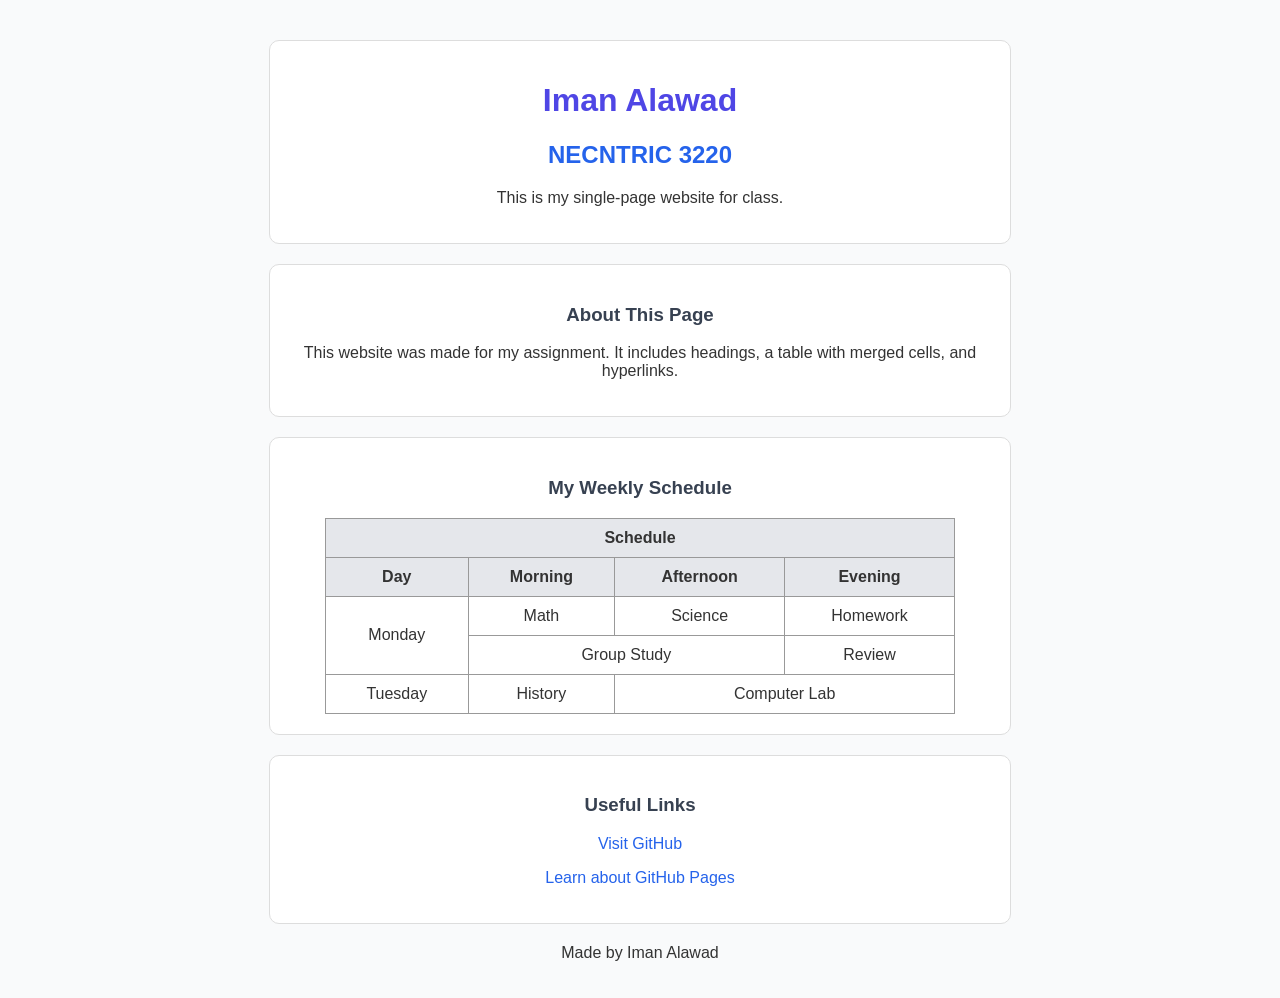
==== index.html @ a1243da5 "Create index.html" ====
<!DOCTYPE html>
<html>
<head>
  <title>Iman Alawad - NECNTRIC 3220</title>
  <style>
    body {
      font-family: Arial, sans-serif;
      background-color: #f9fafb;
      color: #333;
      text-align: center;
      margin: 0;
      padding: 20px;
    }

    h1 {
      color: #4f46e5;
    }

    h2 {
      color: #2563eb;
    }

    h3 {
      color: #374151;
    }

    .box {
      background-color: white;
      border: 1px solid #ddd;
      border-radius: 10px;
      padding: 20px;
      margin: 20px auto;
      width: 80%;
      max-width: 700px;
    }

    table {
      margin: auto;
      border-collapse: collapse;
      width: 90%;
    }

    th, td {
      border: 1px solid #999;
      padding: 10px;
    }

    th {
      background-color: #e5e7eb;
    }

    a {
      color: #2563eb;
      text-decoration: none;
    }

    a:hover {
      text-decoration: underline;
    }
  </style>
</head>
<body>

  <div class="box">
    <h1>Iman Alawad</h1>
    <h2>NECNTRIC 3220</h2>
    <p>This is my single-page website for class.</p>
  </div>

  <div class="box">
    <h3>About This Page</h3>
    <p>This website was made for my assignment. It includes headings, a table with merged cells, and hyperlinks.</p>
  </div>

  <div class="box">
    <h3>My Weekly Schedule</h3>
    <table>
      <tr>
        <th colspan="4">Schedule</th>
      </tr>
      <tr>
        <th>Day</th>
        <th>Morning</th>
        <th>Afternoon</th>
        <th>Evening</th>
      </tr>
      <tr>
        <td rowspan="2">Monday</td>
        <td>Math</td>
        <td>Science</td>
        <td>Homework</td>
      </tr>
      <tr>
        <td colspan="2">Group Study</td>
        <td>Review</td>
      </tr>
      <tr>
        <td>Tuesday</td>
        <td>History</td>
        <td colspan="2">Computer Lab</td>
      </tr>
    </table>
  </div>

  <div class="box">
    <h3>Useful Links</h3>
    <p><a href="https://github.com/" target="_blank">Visit GitHub</a></p>
    <p><a href="https://pages.github.com/" target="_blank">Learn about GitHub Pages</a></p>
  </div>

  <p>Made by Iman Alawad</p>

</body>
</html>
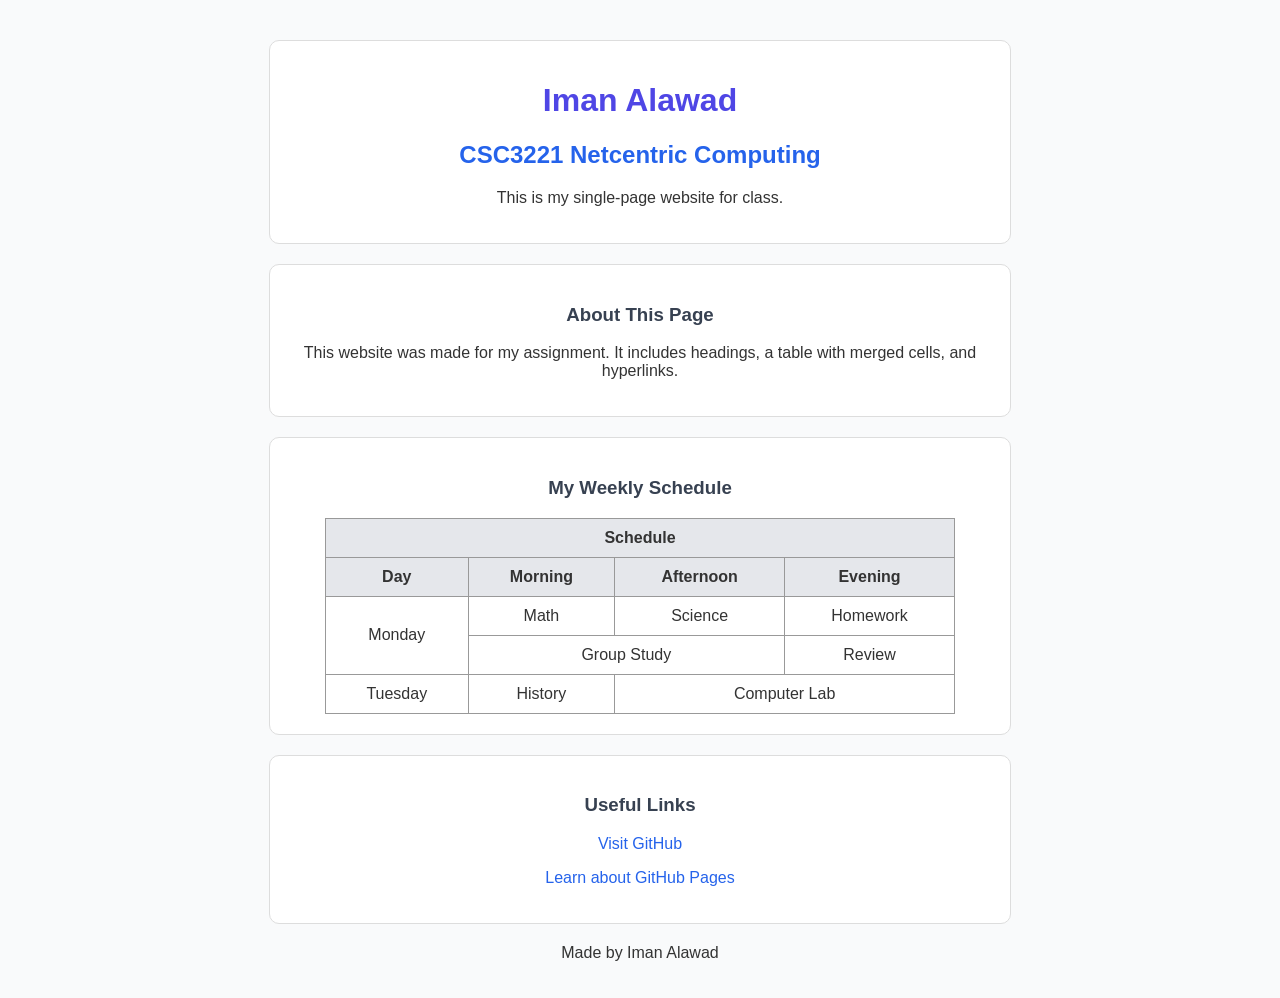
==== commit 1beb8b9a: "Update index.html" ====
--- a/index.html
+++ b/index.html
@@ -1,7 +1,7 @@
 <!DOCTYPE html>
 <html>
 <head>
-  <title>Iman Alawad - NECNTRIC 3220</title>
+  <title>Iman Alawad - CSC3221 Netcentric Computing</title>
   <style>
     body {
       font-family: Arial, sans-serif;
@@ -63,7 +63,7 @@
 
   <div class="box">
     <h1>Iman Alawad</h1>
-    <h2>NECNTRIC 3220</h2>
+    <h2>CSC3221 Netcentric Computing</h2>
     <p>This is my single-page website for class.</p>
   </div>
 
@@ -112,3 +112,4 @@
 
 </body>
 </html>
+
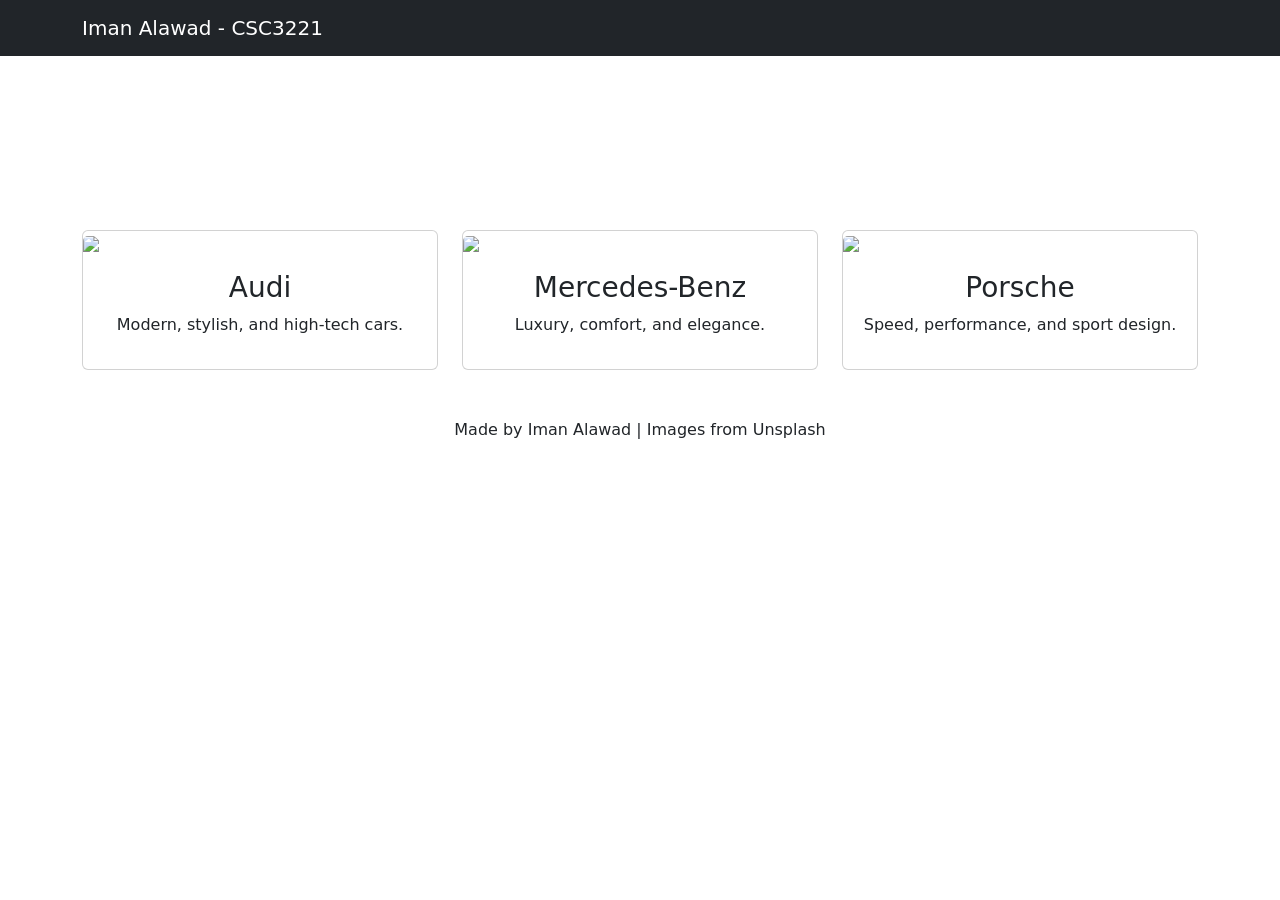
==== commit 6bd4c47f: "Update index.html" ====
--- a/index.html
+++ b/index.html
@@ -1,115 +1,83 @@
 <!DOCTYPE html>
-<html>
+<html lang="en">
 <head>
-  <title>Iman Alawad - CSC3221 Netcentric Computing</title>
-  <style>
-    body {
-      font-family: Arial, sans-serif;
-      background-color: #f9fafb;
-      color: #333;
-      text-align: center;
-      margin: 0;
-      padding: 20px;
-    }
+  <meta charset="UTF-8">
+  <meta name="viewport" content="width=device-width, initial-scale=1.0">
+  <title>Iman Alawad | Car Website</title>
 
-    h1 {
-      color: #4f46e5;
-    }
+  <!-- Bootstrap -->
+  <link href="https://cdn.jsdelivr.net/npm/bootstrap@5.3.3/dist/css/bootstrap.min.css" rel="stylesheet">
 
-    h2 {
-      color: #2563eb;
-    }
+  <!-- CSS file -->
+  <link rel="stylesheet" href="styles.css">
+</head>
 
-    h3 {
-      color: #374151;
-    }
-
-    .box {
-      background-color: white;
-      border: 1px solid #ddd;
-      border-radius: 10px;
-      padding: 20px;
-      margin: 20px auto;
-      width: 80%;
-      max-width: 700px;
-    }
-
-    table {
-      margin: auto;
-      border-collapse: collapse;
-      width: 90%;
-    }
-
-    th, td {
-      border: 1px solid #999;
-      padding: 10px;
-    }
-
-    th {
-      background-color: #e5e7eb;
-    }
-
-    a {
-      color: #2563eb;
-      text-decoration: none;
-    }
-
-    a:hover {
-      text-decoration: underline;
-    }
-  </style>
-</head>
 <body>
 
-  <div class="box">
-    <h1>Iman Alawad</h1>
-    <h2>CSC3221 Netcentric Computing</h2>
-    <p>This is my single-page website for class.</p>
+<!-- Navbar -->
+<nav class="navbar navbar-dark bg-dark">
+  <div class="container">
+    <span class="navbar-brand">Iman Alawad - CSC3221</span>
   </div>
+</nav>
 
-  <div class="box">
-    <h3>About This Page</h3>
-    <p>This website was made for my assignment. It includes headings, a table with merged cells, and hyperlinks.</p>
+<!-- Header -->
+<header class="text-center text-white hero">
+  <h1>Luxury Car Showcase</h1>
+  <h2>CSC3221 Netcentric Computing</h2>
+  <p>Click on a car to learn more</p>
+</header>
+
+<!-- Cars Section -->
+<div class="container mt-5">
+  <div class="row">
+
+    <!-- Audi -->
+    <div class="col-md-4">
+      <div class="card">
+        <a href="audi.html">
+          <img src="https://images.unsplash.com/photo-1542282088-fe8426682b8f?auto=format&fit=crop&w=900&q=80" class="card-img-top home-img">
+        </a>
+        <div class="card-body text-center">
+          <h3>Audi</h3>
+          <p>Modern, stylish, and high-tech cars.</p>
+        </div>
+      </div>
+    </div>
+
+    <!-- Mercedes -->
+    <div class="col-md-4">
+      <div class="card">
+        <a href="mercedes.html">
+          <img src="https://images.unsplash.com/photo-1503376780353-7e6692767b70?auto=format&fit=crop&w=900&q=80" class="card-img-top home-img">
+        </a>
+        <div class="card-body text-center">
+          <h3>Mercedes-Benz</h3>
+          <p>Luxury, comfort, and elegance.</p>
+        </div>
+      </div>
+    </div>
+
+    <!-- Porsche -->
+    <div class="col-md-4">
+      <div class="card">
+        <a href="porsche.html">
+          <img src="https://images.unsplash.com/photo-1502161254066-6c74afbf07aa?auto=format&fit=crop&w=900&q=80" class="card-img-top home-img">
+        </a>
+        <div class="card-body text-center">
+          <h3>Porsche</h3>
+          <p>Speed, performance, and sport design.</p>
+        </div>
+      </div>
+    </div>
+
   </div>
+</div>
 
-  <div class="box">
-    <h3>My Weekly Schedule</h3>
-    <table>
-      <tr>
-        <th colspan="4">Schedule</th>
-      </tr>
-      <tr>
-        <th>Day</th>
-        <th>Morning</th>
-        <th>Afternoon</th>
-        <th>Evening</th>
-      </tr>
-      <tr>
-        <td rowspan="2">Monday</td>
-        <td>Math</td>
-        <td>Science</td>
-        <td>Homework</td>
-      </tr>
-      <tr>
-        <td colspan="2">Group Study</td>
-        <td>Review</td>
-      </tr>
-      <tr>
-        <td>Tuesday</td>
-        <td>History</td>
-        <td colspan="2">Computer Lab</td>
-      </tr>
-    </table>
-  </div>
-
-  <div class="box">
-    <h3>Useful Links</h3>
-    <p><a href="https://github.com/" target="_blank">Visit GitHub</a></p>
-    <p><a href="https://pages.github.com/" target="_blank">Learn about GitHub Pages</a></p>
-  </div>
-
-  <p>Made by Iman Alawad</p>
+<!-- Footer -->
+<footer class="text-center mt-5">
+  <p>Made by Iman Alawad | Images from Unsplash</p>
+</footer>
 
 </body>
 </html>
-
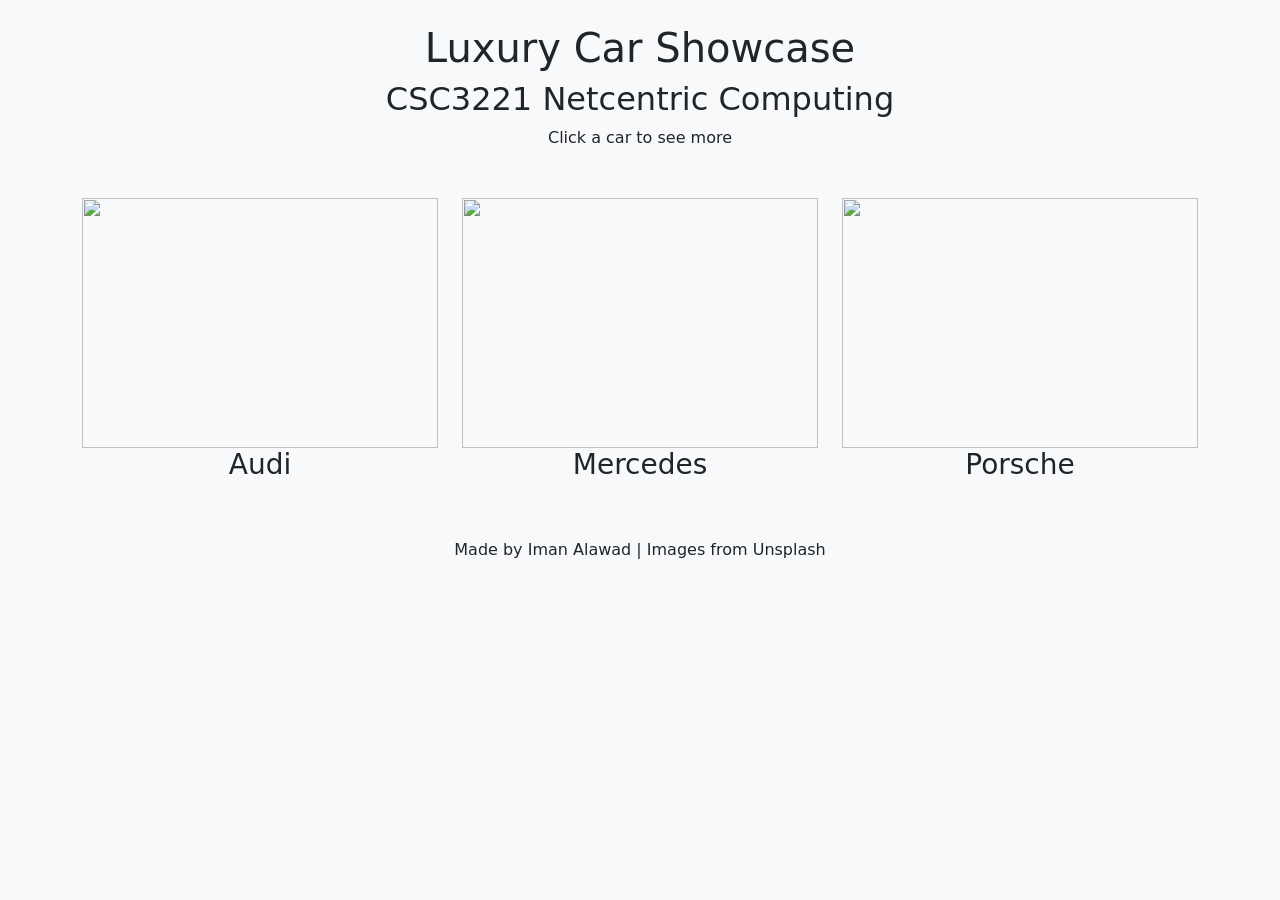
==== commit 0bf349a6: "Update index.html" ====
--- a/index.html
+++ b/index.html
@@ -1,83 +1,54 @@
 <!DOCTYPE html>
-<html lang="en">
+<html>
 <head>
-  <meta charset="UTF-8">
-  <meta name="viewport" content="width=device-width, initial-scale=1.0">
-  <title>Iman Alawad | Car Website</title>
+  <title>Iman Alawad | Cars</title>
 
   <!-- Bootstrap -->
   <link href="https://cdn.jsdelivr.net/npm/bootstrap@5.3.3/dist/css/bootstrap.min.css" rel="stylesheet">
 
-  <!-- CSS file -->
+  <!-- CSS -->
   <link rel="stylesheet" href="styles.css">
 </head>
 
 <body>
 
-<!-- Navbar -->
-<nav class="navbar navbar-dark bg-dark">
-  <div class="container">
-    <span class="navbar-brand">Iman Alawad - CSC3221</span>
-  </div>
-</nav>
-
-<!-- Header -->
-<header class="text-center text-white hero">
+<div class="container text-center mt-4">
   <h1>Luxury Car Showcase</h1>
   <h2>CSC3221 Netcentric Computing</h2>
-  <p>Click on a car to learn more</p>
-</header>
+  <p>Click a car to see more</p>
+</div>
 
-<!-- Cars Section -->
 <div class="container mt-5">
   <div class="row">
 
     <!-- Audi -->
     <div class="col-md-4">
-      <div class="card">
-        <a href="audi.html">
-          <img src="https://images.unsplash.com/photo-1542282088-fe8426682b8f?auto=format&fit=crop&w=900&q=80" class="card-img-top home-img">
-        </a>
-        <div class="card-body text-center">
-          <h3>Audi</h3>
-          <p>Modern, stylish, and high-tech cars.</p>
-        </div>
-      </div>
+      <a href="audi.html">
+        <img src="https://images.unsplash.com/photo-1542282088-fe8426682b8f?auto=format&fit=crop&w=900&q=80" class="home-img">
+      </a>
+      <h3 class="text-center">Audi</h3>
     </div>
 
     <!-- Mercedes -->
     <div class="col-md-4">
-      <div class="card">
-        <a href="mercedes.html">
-          <img src="https://images.unsplash.com/photo-1503376780353-7e6692767b70?auto=format&fit=crop&w=900&q=80" class="card-img-top home-img">
-        </a>
-        <div class="card-body text-center">
-          <h3>Mercedes-Benz</h3>
-          <p>Luxury, comfort, and elegance.</p>
-        </div>
-      </div>
+      <a href="mercedes.html">
+        <img src="https://images.unsplash.com/photo-1503376780353-7e6692767b70?auto=format&fit=crop&w=900&q=80" class="home-img">
+      </a>
+      <h3 class="text-center">Mercedes</h3>
     </div>
 
     <!-- Porsche -->
     <div class="col-md-4">
-      <div class="card">
-        <a href="porsche.html">
-          <img src="https://images.unsplash.com/photo-1502161254066-6c74afbf07aa?auto=format&fit=crop&w=900&q=80" class="card-img-top home-img">
-        </a>
-        <div class="card-body text-center">
-          <h3>Porsche</h3>
-          <p>Speed, performance, and sport design.</p>
-        </div>
-      </div>
+      <a href="porsche.html">
+        <img src="https://images.unsplash.com/photo-1502161254066-6c74afbf07aa?auto=format&fit=crop&w=900&q=80" class="home-img">
+      </a>
+      <h3 class="text-center">Porsche</h3>
     </div>
 
   </div>
 </div>
 
-<!-- Footer -->
-<footer class="text-center mt-5">
-  <p>Made by Iman Alawad | Images from Unsplash</p>
-</footer>
+<p class="text-center mt-5">Made by Iman Alawad | Images from Unsplash</p>
 
 </body>
 </html>
--- a/styles.css
+++ b/styles.css
@@ -0,0 +1,23 @@
+body {
+  background-color: #f8f9fa;
+}
+
+/* Header */
+.hero {
+  padding: 50px;
+  background-color: #343a40;
+}
+
+/* HOME PAGE IMAGES (ALL SAME SIZE) */
+.home-img {
+  width: 100%;
+  height: 250px;
+  object-fit: cover;
+}
+
+/* DETAIL PAGE IMAGES (ALL SAME SIZE) */
+.detail-img {
+  width: 100%;
+  height: 250px;
+  object-fit: cover;
+}
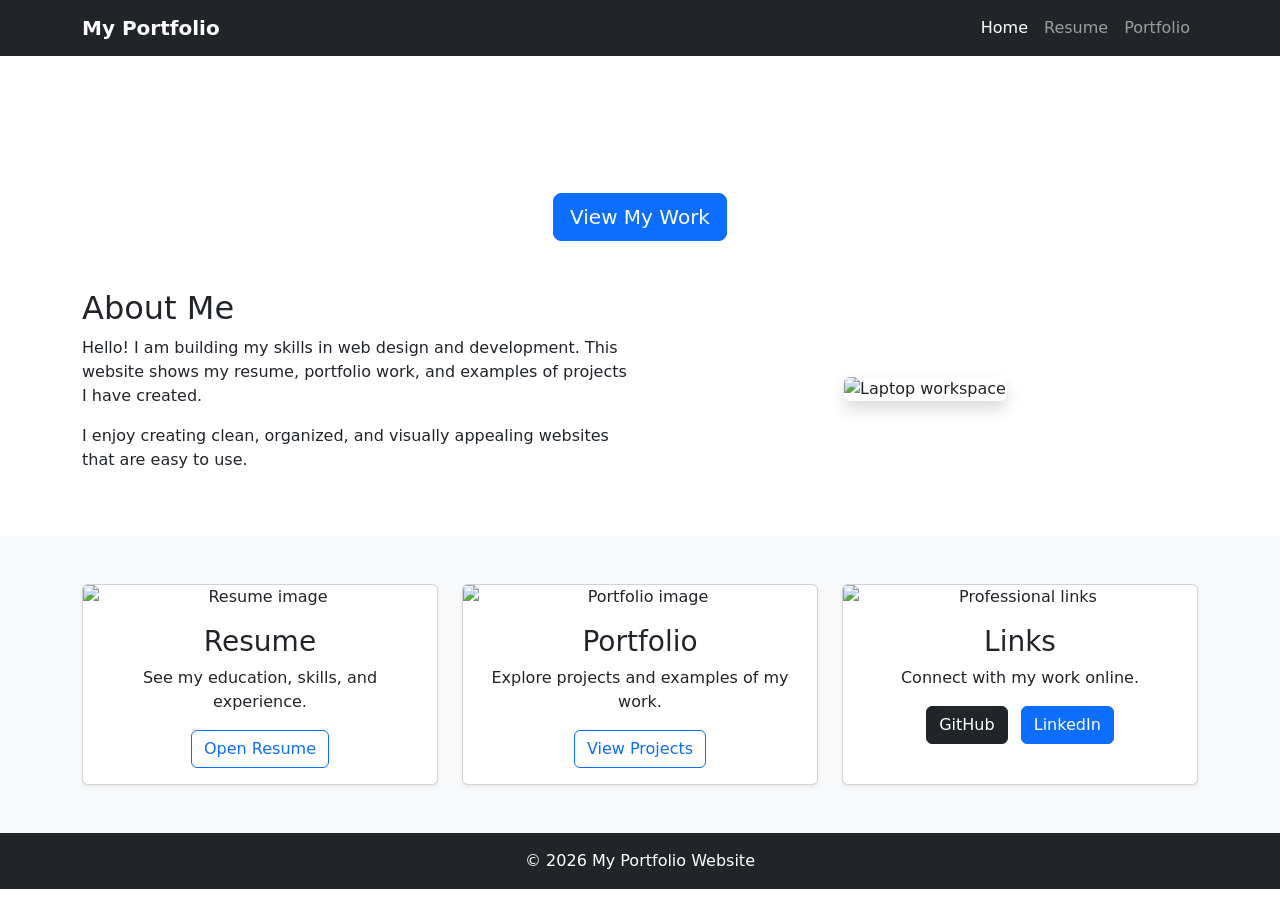
==== commit cd8f3a8b: "Update index.html" ====
--- a/index.html
+++ b/index.html
@@ -1,54 +1,135 @@
 <!DOCTYPE html>
-<html>
+<html lang="en">
 <head>
-  <title>Iman Alawad | Cars</title>
+  <meta charset="UTF-8" />
+  <meta name="viewport" content="width=device-width, initial-scale=1.0" />
+  <title>My Portfolio | Home</title>
 
-  <!-- Bootstrap -->
-  <link href="https://cdn.jsdelivr.net/npm/bootstrap@5.3.3/dist/css/bootstrap.min.css" rel="stylesheet">
+  <!-- Bootstrap CSS -->
+  <link
+    href="https://cdn.jsdelivr.net/npm/bootstrap@5.3.3/dist/css/bootstrap.min.css"
+    rel="stylesheet"
+  />
 
-  <!-- CSS -->
-  <link rel="stylesheet" href="styles.css">
+  <!-- Custom CSS -->
+  <link rel="stylesheet" href="style.css" />
 </head>
-
 <body>
 
-<div class="container text-center mt-4">
-  <h1>Luxury Car Showcase</h1>
-  <h2>CSC3221 Netcentric Computing</h2>
-  <p>Click a car to see more</p>
-</div>
+  <!-- Navbar -->
+  <nav class="navbar navbar-expand-lg navbar-dark bg-dark">
+    <div class="container">
+      <a class="navbar-brand fw-bold" href="index.html">My Portfolio</a>
+      <button
+        class="navbar-toggler"
+        type="button"
+        data-bs-toggle="collapse"
+        data-bs-target="#navbarNav"
+      >
+        <span class="navbar-toggler-icon"></span>
+      </button>
 
-<div class="container mt-5">
-  <div class="row">
+      <div class="collapse navbar-collapse" id="navbarNav">
+        <ul class="navbar-nav ms-auto">
+          <li class="nav-item"><a class="nav-link active" href="index.html">Home</a></li>
+          <li class="nav-item"><a class="nav-link" href="resume.html">Resume</a></li>
+          <li class="nav-item"><a class="nav-link" href="portfolio.html">Portfolio</a></li>
+        </ul>
+      </div>
+    </div>
+  </nav>
 
-    <!-- Audi -->
-    <div class="col-md-4">
-      <a href="audi.html">
-        <img src="https://images.unsplash.com/photo-1542282088-fe8426682b8f?auto=format&fit=crop&w=900&q=80" class="home-img">
-      </a>
-      <h3 class="text-center">Audi</h3>
+  <!-- Hero -->
+  <header class="hero text-center text-white d-flex align-items-center">
+    <div class="container">
+      <h1 class="display-4 fw-bold">Welcome to My Portfolio</h1>
+      <p class="lead">Student • Web Designer • Future Developer</p>
+      <a href="portfolio.html" class="btn btn-primary btn-lg mt-3">View My Work</a>
     </div>
+  </header>
 
-    <!-- Mercedes -->
-    <div class="col-md-4">
-      <a href="mercedes.html">
-        <img src="https://images.unsplash.com/photo-1503376780353-7e6692767b70?auto=format&fit=crop&w=900&q=80" class="home-img">
-      </a>
-      <h3 class="text-center">Mercedes</h3>
+  <!-- About Section -->
+  <section class="container py-5">
+    <div class="row align-items-center">
+      <div class="col-md-6">
+        <h2>About Me</h2>
+        <p>
+          Hello! I am building my skills in web design and development. This website
+          shows my resume, portfolio work, and examples of projects I have created.
+        </p>
+        <p>
+          I enjoy creating clean, organized, and visually appealing websites that are
+          easy to use.
+        </p>
+      </div>
+      <div class="col-md-6 text-center">
+        <img
+          src="https://images.unsplash.com/photo-1498050108023-c5249f4df085?auto=format&fit=crop&w=800&q=80"
+          alt="Laptop workspace"
+          class="img-fluid rounded shadow home-img"
+        />
+      </div>
     </div>
+  </section>
 
-    <!-- Porsche -->
-    <div class="col-md-4">
-      <a href="porsche.html">
-        <img src="https://images.unsplash.com/photo-1502161254066-6c74afbf07aa?auto=format&fit=crop&w=900&q=80" class="home-img">
-      </a>
-      <h3 class="text-center">Porsche</h3>
+  <!-- Quick Links -->
+  <section class="bg-light py-5">
+    <div class="container">
+      <div class="row text-center g-4">
+        <div class="col-md-4">
+          <div class="card h-100 shadow-sm">
+            <img
+              src="https://images.unsplash.com/photo-1516321318423-f06f85e504b3?auto=format&fit=crop&w=800&q=80"
+              class="card-img-top card-img-fixed"
+              alt="Resume image"
+            />
+            <div class="card-body">
+              <h3 class="card-title">Resume</h3>
+              <p class="card-text">See my education, skills, and experience.</p>
+              <a href="resume.html" class="btn btn-outline-primary">Open Resume</a>
+            </div>
+          </div>
+        </div>
+
+        <div class="col-md-4">
+          <div class="card h-100 shadow-sm">
+            <img
+              src="https://images.unsplash.com/photo-1461749280684-dccba630e2f6?auto=format&fit=crop&w=800&q=80"
+              class="card-img-top card-img-fixed"
+              alt="Portfolio image"
+            />
+            <div class="card-body">
+              <h3 class="card-title">Portfolio</h3>
+              <p class="card-text">Explore projects and examples of my work.</p>
+              <a href="portfolio.html" class="btn btn-outline-primary">View Projects</a>
+            </div>
+          </div>
+        </div>
+
+        <div class="col-md-4">
+          <div class="card h-100 shadow-sm">
+            <img
+              src="https://images.unsplash.com/photo-1522202176988-66273c2fd55f?auto=format&fit=crop&w=800&q=80"
+              class="card-img-top card-img-fixed"
+              alt="Professional links"
+            />
+            <div class="card-body">
+              <h3 class="card-title">Links</h3>
+              <p class="card-text">Connect with my work online.</p>
+              <a href="https://github.com/" target="_blank" class="btn btn-dark me-2">GitHub</a>
+              <a href="https://www.linkedin.com/" target="_blank" class="btn btn-primary">LinkedIn</a>
+            </div>
+          </div>
+        </div>
+      </div>
     </div>
+  </section>
 
-  </div>
-</div>
+  <!-- Footer -->
+  <footer class="bg-dark text-white text-center py-3">
+    <p class="mb-0">&copy; 2026 My Portfolio Website</p>
+  </footer>
 
-<p class="text-center mt-5">Made by Iman Alawad | Images from Unsplash</p>
-
+  <script src="https://cdn.jsdelivr.net/npm/bootstrap@5.3.3/dist/js/bootstrap.bundle.min.js"></script>
 </body>
 </html>
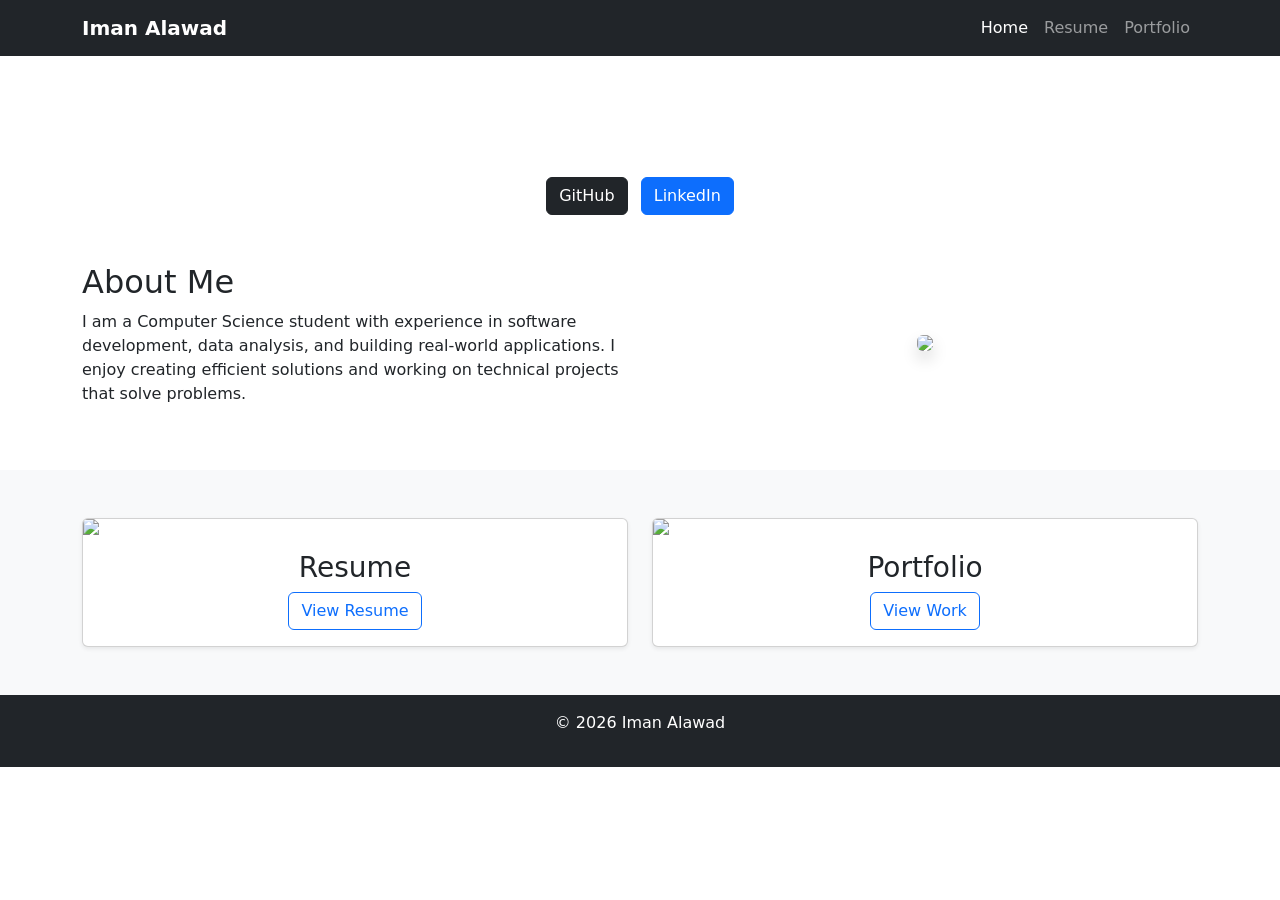
==== commit 05c73f27: "Update index.html" ====
--- a/index.html
+++ b/index.html
@@ -3,133 +3,98 @@
 <head>
   <meta charset="UTF-8" />
   <meta name="viewport" content="width=device-width, initial-scale=1.0" />
-  <title>My Portfolio | Home</title>
+  <title>Iman Alawad | Home</title>
 
-  <!-- Bootstrap CSS -->
-  <link
-    href="https://cdn.jsdelivr.net/npm/bootstrap@5.3.3/dist/css/bootstrap.min.css"
-    rel="stylesheet"
-  />
-
-  <!-- Custom CSS -->
+  <link href="https://cdn.jsdelivr.net/npm/bootstrap@5.3.3/dist/css/bootstrap.min.css" rel="stylesheet"/>
   <link rel="stylesheet" href="style.css" />
 </head>
 <body>
 
-  <!-- Navbar -->
-  <nav class="navbar navbar-expand-lg navbar-dark bg-dark">
-    <div class="container">
-      <a class="navbar-brand fw-bold" href="index.html">My Portfolio</a>
-      <button
-        class="navbar-toggler"
-        type="button"
-        data-bs-toggle="collapse"
-        data-bs-target="#navbarNav"
-      >
-        <span class="navbar-toggler-icon"></span>
-      </button>
+<!-- Navbar -->
+<nav class="navbar navbar-expand-lg navbar-dark bg-dark">
+  <div class="container">
+    <a class="navbar-brand fw-bold" href="index.html">Iman Alawad</a>
+    <button class="navbar-toggler" type="button" data-bs-toggle="collapse" data-bs-target="#nav">
+      <span class="navbar-toggler-icon"></span>
+    </button>
 
-      <div class="collapse navbar-collapse" id="navbarNav">
-        <ul class="navbar-nav ms-auto">
-          <li class="nav-item"><a class="nav-link active" href="index.html">Home</a></li>
-          <li class="nav-item"><a class="nav-link" href="resume.html">Resume</a></li>
-          <li class="nav-item"><a class="nav-link" href="portfolio.html">Portfolio</a></li>
-        </ul>
-      </div>
+    <div class="collapse navbar-collapse" id="nav">
+      <ul class="navbar-nav ms-auto">
+        <li class="nav-item"><a class="nav-link active" href="index.html">Home</a></li>
+        <li class="nav-item"><a class="nav-link" href="resume.html">Resume</a></li>
+        <li class="nav-item"><a class="nav-link" href="portfolio.html">Portfolio</a></li>
+      </ul>
     </div>
-  </nav>
+  </div>
+</nav>
 
-  <!-- Hero -->
-  <header class="hero text-center text-white d-flex align-items-center">
-    <div class="container">
-      <h1 class="display-4 fw-bold">Welcome to My Portfolio</h1>
-      <p class="lead">Student • Web Designer • Future Developer</p>
-      <a href="portfolio.html" class="btn btn-primary btn-lg mt-3">View My Work</a>
+<!-- Hero -->
+<header class="hero text-white text-center d-flex align-items-center">
+  <div class="container">
+    <h1 class="display-4 fw-bold">Iman Alawad</h1>
+    <p class="lead">Computer Science Student • Developer</p>
+
+    <div class="mt-3">
+      <a href="https://github.com/" target="_blank" class="btn btn-dark me-2">GitHub</a>
+      <a href="https://www.linkedin.com/in/imanalawad" target="_blank" class="btn btn-primary">LinkedIn</a>
     </div>
-  </header>
+  </div>
+</header>
 
-  <!-- About Section -->
-  <section class="container py-5">
-    <div class="row align-items-center">
+<!-- About -->
+<section class="container py-5">
+  <div class="row align-items-center">
+    <div class="col-md-6">
+      <h2>About Me</h2>
+      <p>
+        I am a Computer Science student with experience in software development,
+        data analysis, and building real-world applications. I enjoy creating
+        efficient solutions and working on technical projects that solve problems.
+      </p>
+    </div>
+
+    <div class="col-md-6 text-center">
+      <img src="https://images.unsplash.com/photo-1498050108023-c5249f4df085"
+        class="img-fluid rounded shadow home-img" />
+    </div>
+  </div>
+</section>
+
+<!-- Cards -->
+<section class="bg-light py-5">
+  <div class="container">
+    <div class="row g-4 text-center">
+
       <div class="col-md-6">
-        <h2>About Me</h2>
-        <p>
-          Hello! I am building my skills in web design and development. This website
-          shows my resume, portfolio work, and examples of projects I have created.
-        </p>
-        <p>
-          I enjoy creating clean, organized, and visually appealing websites that are
-          easy to use.
-        </p>
-      </div>
-      <div class="col-md-6 text-center">
-        <img
-          src="https://images.unsplash.com/photo-1498050108023-c5249f4df085?auto=format&fit=crop&w=800&q=80"
-          alt="Laptop workspace"
-          class="img-fluid rounded shadow home-img"
-        />
-      </div>
-    </div>
-  </section>
-
-  <!-- Quick Links -->
-  <section class="bg-light py-5">
-    <div class="container">
-      <div class="row text-center g-4">
-        <div class="col-md-4">
-          <div class="card h-100 shadow-sm">
-            <img
-              src="https://images.unsplash.com/photo-1516321318423-f06f85e504b3?auto=format&fit=crop&w=800&q=80"
-              class="card-img-top card-img-fixed"
-              alt="Resume image"
-            />
-            <div class="card-body">
-              <h3 class="card-title">Resume</h3>
-              <p class="card-text">See my education, skills, and experience.</p>
-              <a href="resume.html" class="btn btn-outline-primary">Open Resume</a>
-            </div>
-          </div>
-        </div>
-
-        <div class="col-md-4">
-          <div class="card h-100 shadow-sm">
-            <img
-              src="https://images.unsplash.com/photo-1461749280684-dccba630e2f6?auto=format&fit=crop&w=800&q=80"
-              class="card-img-top card-img-fixed"
-              alt="Portfolio image"
-            />
-            <div class="card-body">
-              <h3 class="card-title">Portfolio</h3>
-              <p class="card-text">Explore projects and examples of my work.</p>
-              <a href="portfolio.html" class="btn btn-outline-primary">View Projects</a>
-            </div>
-          </div>
-        </div>
-
-        <div class="col-md-4">
-          <div class="card h-100 shadow-sm">
-            <img
-              src="https://images.unsplash.com/photo-1522202176988-66273c2fd55f?auto=format&fit=crop&w=800&q=80"
-              class="card-img-top card-img-fixed"
-              alt="Professional links"
-            />
-            <div class="card-body">
-              <h3 class="card-title">Links</h3>
-              <p class="card-text">Connect with my work online.</p>
-              <a href="https://github.com/" target="_blank" class="btn btn-dark me-2">GitHub</a>
-              <a href="https://www.linkedin.com/" target="_blank" class="btn btn-primary">LinkedIn</a>
-            </div>
+        <div class="card shadow-sm h-100">
+          <img src="https://images.unsplash.com/photo-1516321318423-f06f85e504b3"
+            class="card-img-top card-img-fixed">
+          <div class="card-body">
+            <h3>Resume</h3>
+            <a href="resume.html" class="btn btn-outline-primary">View Resume</a>
           </div>
         </div>
       </div>
+
+      <div class="col-md-6">
+        <div class="card shadow-sm h-100">
+          <img src="https://images.unsplash.com/photo-1461749280684-dccba630e2f6"
+            class="card-img-top card-img-fixed">
+          <div class="card-body">
+            <h3>Portfolio</h3>
+            <a href="portfolio.html" class="btn btn-outline-primary">View Work</a>
+          </div>
+        </div>
+      </div>
+
     </div>
-  </section>
+  </div>
+</section>
 
-  <!-- Footer -->
-  <footer class="bg-dark text-white text-center py-3">
-    <p class="mb-0">&copy; 2026 My Portfolio Website</p>
-  </footer>
+<footer class="bg-dark text-white text-center py-3">
+  <p>&copy; 2026 Iman Alawad</p>
+</footer>
 
-  <script src="https://cdn.jsdelivr.net/npm/bootstrap@5.3.3/dist/js/bootstrap.bundle.min.js"></script>
+<script src="https://cdn.jsdelivr.net/npm/bootstrap@5.3.3/dist/js/bootstrap.bundle.min.js"></script>
 </body>
 </html>
